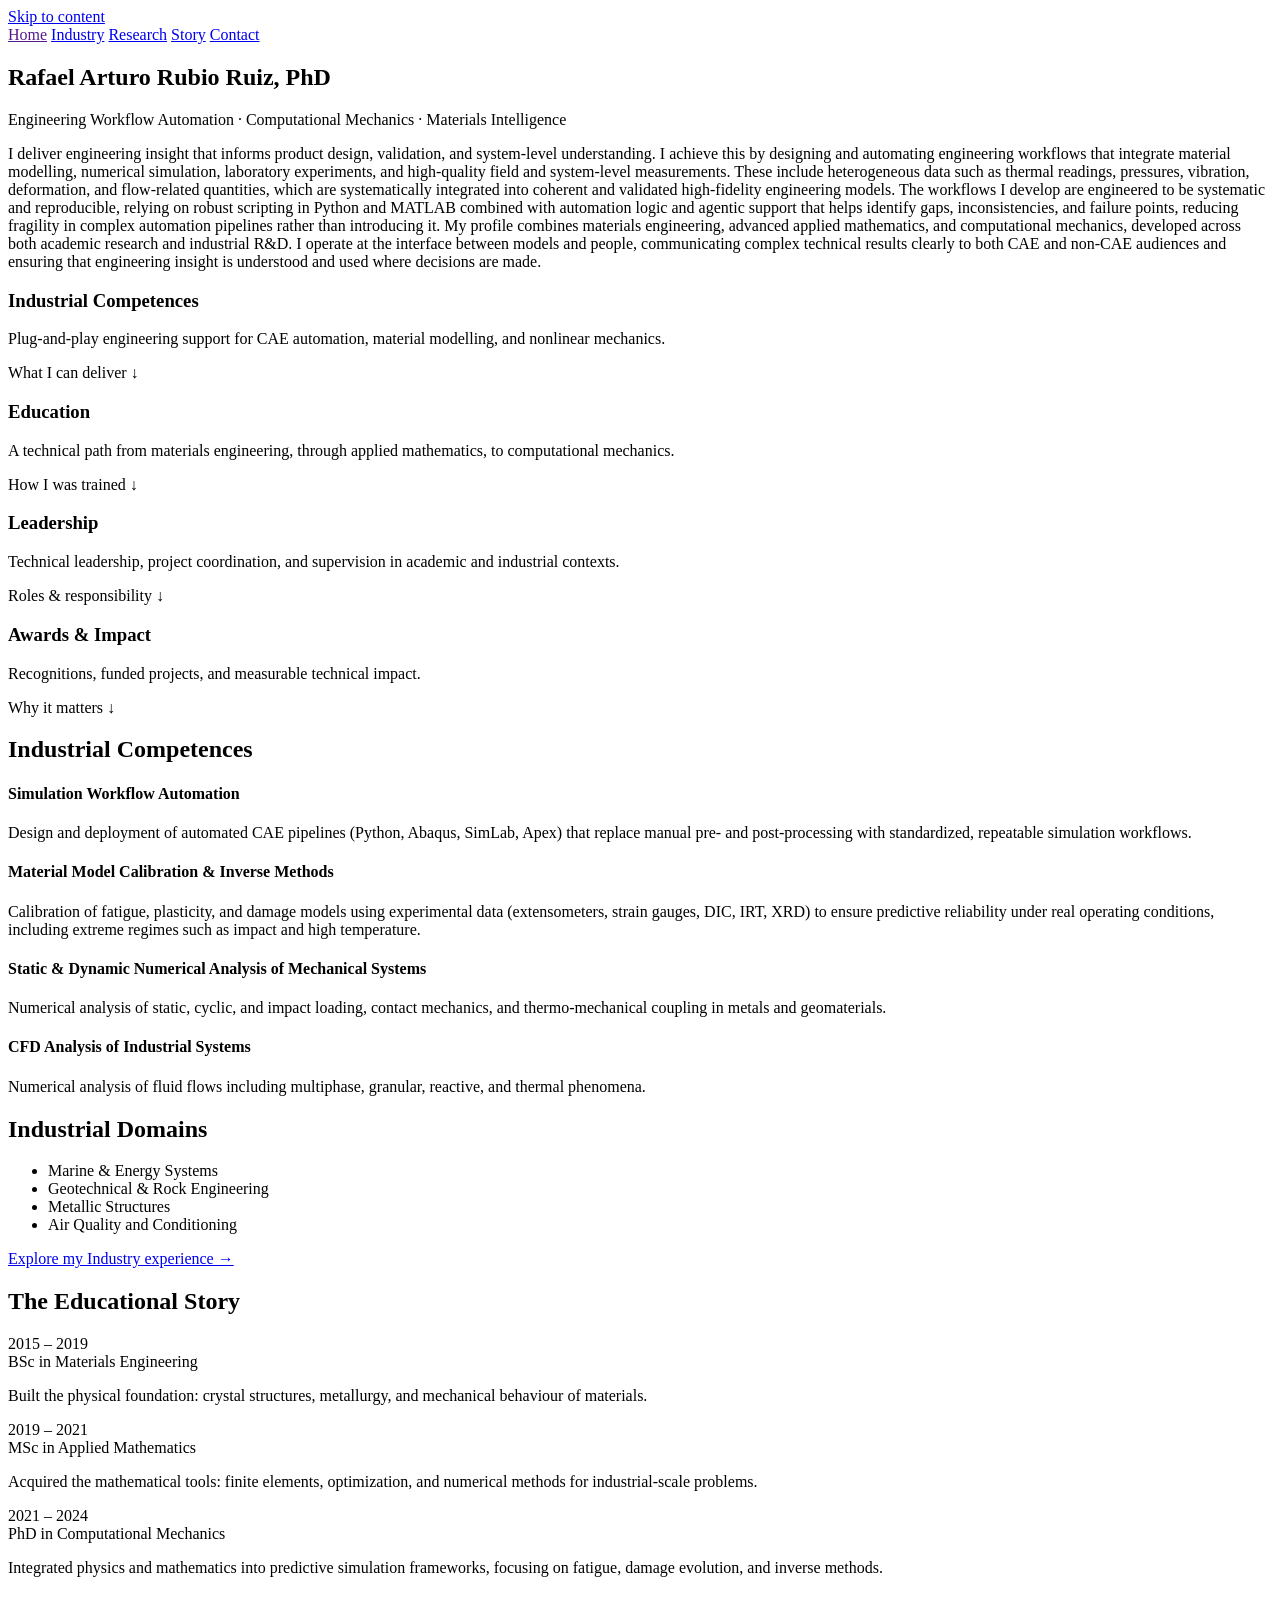
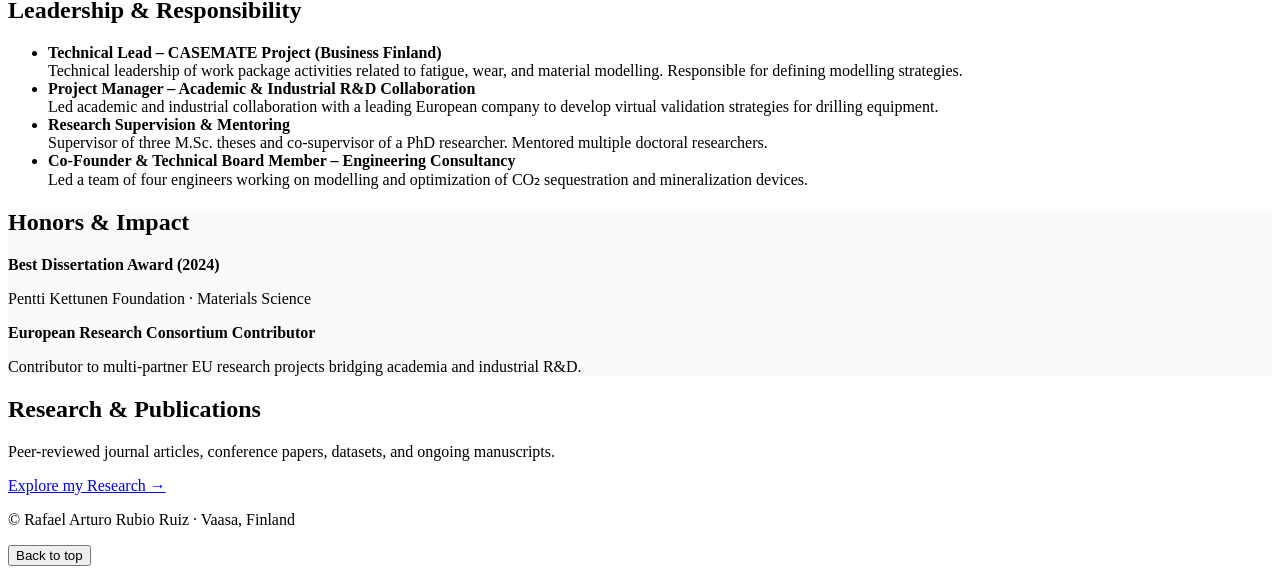
==== index.html @ bcbcbefd "Add files via upload" ====
<!DOCTYPE html>
<html lang="en">

  <head>
    <meta charset="utf-8" />
    <meta name="viewport" content="width=device-width, initial-scale=1" />
    <base href="/engineering-cv/">

    <title>Rafael Arturo Rubio Ruiz, PhD — Engineering & Simulation Strategy</title>
    <meta
      name="description"
      content="Engineer and researcher bridging materials science, applied mathematics, and computational mechanics to deliver simulation-driven industrial solutions."
    />

    <link rel="stylesheet" href="assets/css/style.css" />
    <link rel="stylesheet" media="print" href="assets/css/print.css" />


    <!-- Open Graph -->
    <meta property="og:title" content="Rafael Arturo Rubio Ruiz — Engineering Strategy" />
    <meta property="og:type" content="website" />
    <meta
      property="og:description"
      content="Simulation-driven engineering, material modelling, and industrial CAE workflows."
    />
  </head>

  <body>
    <a class="skip-link" href="#main">Skip to content</a>

    <!-- =====================
     HEADER / NAV
     ===================== -->
    <header class="site-header">
    <nav class="site-nav" aria-label="Primary navigation">
      <a href="">Home</a>
      <a href="industry/">Industry</a>
      <a href="research/">Research</a>
      <a href="story/">Story</a>
      <a href="contact/">Contact</a>
    </nav>

    </header>


    <main id="main">
      <!-- =====================
       HERO
       ===================== -->
      <section class="hero">
        <div class="hero__identity">
          <div class="hero__layout">
            <div class="hero__content">
              <h1>Rafael Arturo Rubio Ruiz, PhD</h1>
              <p class="hero__tagline">
                Engineering Workflow Automation · Computational Mechanics · Materials Intelligence
              </p>
              <p class="hero__summary">
                I deliver engineering insight that informs product design, validation, and system-level understanding. I achieve this by designing and automating engineering workflows that integrate material modelling, numerical simulation, laboratory experiments, and high-quality field and system-level measurements. These include heterogeneous data such as thermal readings, pressures, vibration, deformation, and flow-related quantities, which are systematically integrated into coherent and validated high-fidelity engineering models. The workflows I develop are engineered to be systematic and reproducible, relying on robust scripting in Python and MATLAB combined with automation logic and agentic support that helps identify gaps, inconsistencies, and failure points, reducing fragility in complex automation pipelines rather than introducing it. My profile combines materials engineering, advanced applied mathematics, and computational mechanics, developed across both academic research and industrial R&D. I operate at the interface between models and people, communicating complex technical results clearly to both CAE and non-CAE audiences and ensuring that engineering insight is understood and used where decisions are made.
              </p>
            </div>
          </div>
        </div>

        <!-- HERO ACTION BOXES -->
        <div class="card-grid">
          <div class="card" onclick="document.getElementById('services').scrollIntoView();">
            <h3>Industrial Competences</h3>
            <p>Plug-and-play engineering support for CAE automation, material modelling, and nonlinear mechanics.</p>
            <span class="nav-btn">What I can deliver ↓</span>
          </div>

          <div class="card" onclick="document.getElementById('education').scrollIntoView();">
            <h3>Education</h3>
            <p>A technical path from materials engineering, through applied mathematics, to computational mechanics.</p>
            <span class="nav-btn">How I was trained ↓</span>
          </div>

          <div class="card" onclick="document.getElementById('leadership').scrollIntoView();">
            <h3>Leadership</h3>
            <p>Technical leadership, project coordination, and supervision in academic and industrial contexts.</p>
            <span class="nav-btn">Roles &amp; responsibility ↓</span>
          </div>

          <div class="card" onclick="document.getElementById('impact').scrollIntoView();">
            <h3>Awards &amp; Impact</h3>
            <p>Recognitions, funded projects, and measurable technical impact.</p>
            <span class="nav-btn">Why it matters ↓</span>
          </div>
        </div>
      </section>

      <!-- =====================
       Industrial Competences
       ===================== -->
      <section id="services" class="content-section">
        <div class="section-header">
          <h2>Industrial Competences</h2>
        </div>

        <div class="service-item">
          <h4>Simulation Workflow Automation</h4>
          <p>
            Design and deployment of automated CAE pipelines (Python, Abaqus, SimLab, Apex) that replace manual pre- and post-processing with standardized, repeatable simulation workflows.
          </p>
        </div>

        <div class="service-item">
          <h4>Material Model Calibration &amp; Inverse Methods</h4>
          <p>
            Calibration of fatigue, plasticity, and damage models using experimental data (extensometers, strain gauges, DIC, IRT, XRD) to ensure predictive reliability under real operating conditions, including extreme regimes such as impact and high temperature.
          </p>
        </div>

        <div class="service-item">
          <h4>Static &amp; Dynamic Numerical Analysis of Mechanical Systems</h4>
          <p>
            Numerical analysis of static, cyclic, and impact loading, contact mechanics, and thermo-mechanical coupling in metals and geomaterials.
          </p>
        </div>

        <div class="service-item">
          <h4>CFD Analysis of Industrial Systems</h4>
          <p>
            Numerical analysis of fluid flows including multiphase, granular, reactive, and thermal phenomena.
          </p>
        </div>

        <h2>Industrial Domains</h2>
        <ul class="domain-list">
          <li>Marine &amp; Energy Systems</li>
          <li>Geotechnical &amp; Rock Engineering</li>
          <li>Metallic Structures</li>
          <li>Air Quality and Conditioning</li>
        </ul>

        <a class="button" href="industry/">Explore my Industry experience →</a>
      </section>

      <!-- =====================
       EDUCATION
       ===================== -->
      <section id="education" class="content-section">
        <div class="section-header">
          <h2>The Educational Story</h2>
        </div>

        <div class="edu-item">
          <div class="edu-year">2015 – 2019</div>
          <div class="edu-title">BSc in Materials Engineering</div>
          <p>Built the physical foundation: crystal structures, metallurgy, and mechanical behaviour of materials.</p>
        </div>

        <div class="edu-item">
          <div class="edu-year">2019 – 2021</div>
          <div class="edu-title">MSc in Applied Mathematics</div>
          <p>Acquired the mathematical tools: finite elements, optimization, and numerical methods for industrial-scale problems.</p>
        </div>

        <div class="edu-item">
          <div class="edu-year">2021 – 2024</div>
          <div class="edu-title">PhD in Computational Mechanics</div>
          <p>Integrated physics and mathematics into predictive simulation frameworks, focusing on fatigue, damage evolution, and inverse methods.</p>
        </div>
      </section>

      <!-- =====================
       LEADERSHIP
       ===================== -->
      <section id="leadership" class="content-section">
        <div class="section-header">
          <h2>Leadership &amp; Responsibility</h2>
        </div>

        <ul>
          <li>
            <strong>Technical Lead – CASEMATE Project (Business Finland)</strong><br />
            Technical leadership of work package activities related to fatigue, wear, and material modelling. Responsible for defining modelling strategies.
          </li>

          <li>
            <strong>Project Manager – Academic &amp; Industrial R&amp;D Collaboration</strong><br />
            Led academic and industrial collaboration with a leading European company to develop virtual validation strategies for drilling equipment.
          </li>

          <li>
            <strong>Research Supervision &amp; Mentoring</strong><br />
            Supervisor of three M.Sc. theses and co-supervisor of a PhD researcher. Mentored multiple doctoral researchers.
          </li>

          <li>
            <strong>Co-Founder &amp; Technical Board Member – Engineering Consultancy</strong><br />
            Led a team of four engineers working on modelling and optimization of CO₂ sequestration and mineralization devices.
          </li>
        </ul>
      </section>

      <!-- =====================
       IMPACT
       ===================== -->
      <section id="impact" class="content-section" style="background: #fafafa">
        <div class="section-header">
          <h2>Honors &amp; Impact</h2>
        </div>

        <div class="awards-container">
          <div class="award-card">
            <strong>Best Dissertation Award (2024)</strong>
            <p>Pentti Kettunen Foundation · Materials Science</p>
          </div>

          <div class="award-card">
            <strong>European Research Consortium Contributor</strong>
            <p>Contributor to multi-partner EU research projects bridging academia and industrial R&amp;D.</p>
          </div>
        </div>
      </section>

      <!-- =====================
       RESEARCH CTA
       ===================== -->
      <section id="research" class="content-section">
        <h2>Research &amp; Publications</h2>
        <p>Peer-reviewed journal articles, conference papers, datasets, and ongoing manuscripts.</p>
        <a class="button" href="research/">Explore my Research →</a>
      </section>
    </main>

    <footer class="site-footer">
      <p>© <span id="year"></span> Rafael Arturo Rubio Ruiz · Vaasa, Finland</p>
    </footer>

    <!-- Floating Back to Top -->
    <button id="backToTop" class="back-to-top" type="button" aria-label="Back to top" title="Back to top">Back to top</button>



    <script src="assets/js/main.js" defer></script>
  </body>
</html>
---- assets/css/style.css ----
/* =========================================================
   ROOT VARIABLES & BASE RESET
   ========================================================= */

:root {
  --accent: #a80417;
  --accent-strong: #c62828;
  --accent-strong-hover: #b71c1c;

  --text: #1a1a1a;
  --muted: #666666;

  --bg: #ffffff;
  --bg-soft: #f4f4f4;
  --bg-footer: #fafafa;

  --border: #dddddd;
  --line: #eeeeee;

  --font-sans: "Segoe UI", Roboto, Helvetica, Arial, sans-serif;

  --space-xs: 0.5rem;
  --space-s: 1rem;
  --space-m: 2rem;
  --space-l: 4rem;

  --container-pad: 8%;
  --radius-s: 8px;
  --radius-m: 12px;
}

*,
*::before,
*::after {
  box-sizing: border-box;
}

html {
  scroll-behavior: smooth;
}

body {
  margin: 0;
  font-family: var(--font-sans);
  color: var(--text);
  line-height: 1.6;
  background: var(--bg);
}

/* =========================================================
   ACCESSIBILITY & GLOBAL ELEMENTS
   ========================================================= */

.skip-link {
  position: absolute;
  top: -40px;
  left: 10px;
  background: var(--accent);
  color: #fff;
  padding: 8px 12px;
  z-index: 100;
  text-decoration: none;
}

.skip-link:focus {
  top: 10px;
}

a {
  color: var(--accent);
  text-decoration: none;
}

a:hover {
  text-decoration: underline;
}

a:focus-visible {
  outline: 2px solid var(--accent);
  outline-offset: 2px;
}

/* =========================================================
   HEADER & NAVIGATION
   ========================================================= */

.site-header {
  border-bottom: 6px solid var(--accent);
  background: var(--bg);
}

.site-nav {
  display: flex;
  gap: var(--space-m);
  padding: var(--space-m) var(--container-pad);
}

.site-nav a {
  font-weight: 600;
  color: var(--text);
}

.site-nav a[aria-current="page"] {
  color: var(--accent);
}

/* =========================================================
   LAYOUT SECTIONS
   ========================================================= */

.content-section {
  padding: 80px var(--container-pad);
  border-bottom: 1px solid var(--line);
}

.section-header {
  display: flex;
  justify-content: space-between;
  align-items: center;
  margin-bottom: 40px;
  border-bottom: 2px solid var(--text);
  padding-bottom: 10px;
}

.section-header h2 {
  margin: 0;
  font-size: 2.2rem;
}

/* =========================================================
   HERO
   ========================================================= */

.hero {
  padding: 120px var(--container-pad) 60px;
  background: linear-gradient(150deg, #fff 70%, #fdfdfd 100%);
}

.hero__identity {
  max-width: 1200px;
  margin: 0 auto 60px;
}

.hero h1 {
  margin: 0;
  font-size: 3.5rem;
  letter-spacing: -1.5px;
}

.hero__tagline {
  font-size: 1.35rem;
  color: var(--muted);
  margin-top: 10px;
}

.hero__layout {
  display: grid;
  grid-template-columns: minmax(0, 1fr) auto;
  gap: 32px;
  align-items: flex-start;
  margin-top: 40px;
}

.hero__content {
  max-width: 900px;
}

.hero__summary {
  font-size: 1.15rem;
  line-height: 1.7;
  margin: 30px 0 0;
  border-left: 4px solid var(--line);
  padding-left: 25px;
}

/* Optional image support if used on Story or later */
.hero__image {
  margin-top: 6px;
  display: flex;
  justify-content: flex-start;
}

.hero__image img {
  width: 240px;
  max-width: 240px;
  border-radius: var(--radius-m);
  box-shadow: 0 20px 40px rgba(0, 0, 0, 0.12);
  object-fit: cover;
}

@media (max-width: 900px) {
  .hero__layout {
    grid-template-columns: 1fr;
  }

  .hero__image {
    margin-top: 30px;
  }

  .hero__image img {
    width: 220px;
    max-width: 220px;
  }
}

/* =========================================================
   BUTTONS
   ========================================================= */

.button {
  display: inline-block;
  padding: 12px 24px;
  border-radius: 24px;
  background: var(--accent);
  color: #fff;
  font-weight: 600;
}

.button:hover {
  background: var(--accent);
  text-decoration: none;
}

/* =========================================================
   CARDS & NAVIGATION GRID
   ========================================================= */

.card-grid {
  display: grid;
  grid-template-columns: repeat(auto-fit, minmax(260px, 1fr));
  gap: 25px;
}

.card {
  border: 1px solid var(--border);
  padding: 25px;
  border-radius: var(--radius-m);
  background: var(--bg);
  cursor: pointer;
  transition: 0.3s;
  display: flex;
  flex-direction: column;
  justify-content: space-between;
}

.card:hover {
  border-color: var(--accent);
  box-shadow: 0 15px 30px rgba(0, 0, 0, 0.1);
  transform: translateY(-5px);
}

.card h3 {
  color: var(--accent);
  font-size: 1.1rem;
  text-transform: uppercase;
  letter-spacing: 1px;
}

.nav-btn {
  font-size: 0.8rem;
  font-weight: 700;
  color: var(--accent);
  margin-top: 15px;
}

/* =========================================================
   SERVICES
   ========================================================= */

.service-item {
  background: var(--bg-soft);
  padding: 25px;
  border-radius: var(--radius-s);
  margin-bottom: 20px;
}

.service-item h4 {
  color: var(--accent);
  font-size: 1.2rem;
}

/* =========================================================
   EDUCATION
   ========================================================= */

.edu-item {
  margin-bottom: 30px;
  padding-left: 20px;
  border-left: 2px solid var(--line);
}

.edu-year {
  font-weight: 700;
  color: var(--accent);
}

.edu-title {
  font-size: 1.3rem;
  font-weight: 600;
}

/* =========================================================
   AWARDS
   ========================================================= */

.awards-container {
  display: grid;
  grid-template-columns: repeat(auto-fit, minmax(260px, 1fr));
  gap: 20px;
}

.award-card {
  background: #fffcf0;
  border: 1px solid #f1e4b8;
  padding: 20px;
  border-radius: var(--radius-s);
}

/* =========================================================
   INDUSTRIAL DOMAINS
   ========================================================= */

.domain-list {
  list-style: none;
  padding: 0;
  display: grid;
  grid-template-columns: repeat(auto-fit, minmax(220px, 1fr));
  gap: 15px;
}

.domain-list li {
  background: var(--bg-footer);
  padding: 15px 20px;
  border-left: 4px solid var(--accent);
  border-radius: 6px;
  font-weight: 600;
}

/* =========================================================
   PUBLICATIONS
   ========================================================= */

.publication {
  padding: var(--space-s) 0;
  border-bottom: 1px solid var(--border);
}

.publication__title {
  font-weight: 600;
}

.publication__authors {
  color: var(--muted);
}

.publication__meta {
  font-size: 0.9rem;
}

/* =========================================================
   FOOTER
   ========================================================= */

.site-footer {
  padding: 40px var(--container-pad);
  background: var(--bg-footer);
  font-size: 0.9rem;
  color: var(--muted);
}

/* =========================================================
   STORY PAGE
   ========================================================= */

.story-hero__layout {
  max-width: 1200px;
  margin: 0 auto;
  display: grid;
  grid-template-columns: 280px minmax(0, 1fr);
  gap: 40px;
  align-items: center;
}

.story-hero__image img {
  width: 100%;
  border-radius: 14px;
  box-shadow: 0 20px 40px rgba(0, 0, 0, 0.15);
  object-fit: cover;
}

.story-hero__lead {
  font-size: 1.2rem;
  color: var(--muted);
  max-width: 700px;
}

.story-content {
  max-width: 900px;
  margin: 0 auto;
  font-size: 1.1rem;
  line-height: 1.8;
}

@media (max-width: 900px) {
  .story-hero__layout {
    grid-template-columns: 1fr;
  }

  .story-hero__image {
    max-width: 220px;
  }
}

/* =========================================================
   TIMELINE
   ========================================================= */

.timeline {
  max-width: 900px;
  margin: 0 auto;
}

.timeline h2 {
  margin-bottom: 50px;
}

.timeline-item {
  display: grid;
  grid-template-columns: 140px 1fr;
  gap: 30px;
  margin-bottom: 50px;
  position: relative;
}

.timeline-year {
  font-weight: 700;
  color: var(--accent);
  font-size: 1.05rem;
  padding-left: 20px; /* space from the vertical line */
}


.timeline-content h3 {
  margin: 0 0 10px;
  font-size: 1.25rem;
}

.timeline-content p {
  margin: 0 0 12px;
  line-height: 1.7;
}

.timeline-item::before {
  content: "";
  position: absolute;
  left: 0;
  top: 0;
  bottom: 0;
  width: 2px;
  background: var(--line);
}

@media (max-width: 800px) {
  .timeline-item {
    grid-template-columns: 1fr;
  }

  .timeline-item::before {
    display: none;
  }

  .timeline-year {
    margin-bottom: 6px;
  }
}

/* =========================================================
   FLOATING BACK-TO-TOP (GLOBAL)
   ========================================================= */

.back-to-top {
  position: fixed;
  right: 1.25rem;
  bottom: 1.25rem;

  width: auto;
  min-width: 3.4rem;
  height: 3.2rem;
  padding: 0 1rem;

  display: inline-flex;
  align-items: center;
  justify-content: center;
  gap: 0.45rem;

  border: none;
  border-radius: 999px;

  background: var(--accent-strong);
  color: #fff;

  font-size: 0.95rem;
  font-weight: 800;
  letter-spacing: 0.02em;
  line-height: 1;

  cursor: pointer;

  opacity: 0;
  visibility: hidden;
  pointer-events: none;

  transform: translateY(8px);
  transition: opacity 160ms ease, transform 160ms ease;

  z-index: 9999;
}

.back-to-top::before {
  content: "↑";
  font-size: 1.15rem;
  font-weight: 900;
  line-height: 1;
}

.back-to-top.is-visible {
  opacity: 0.98;
  visibility: visible;
  pointer-events: auto;
  transform: translateY(0);
}

.back-to-top:hover {
  background: var(--accent-strong-hover);
}

.back-to-top:focus-visible {
  outline: 2px solid #ffffff;
  outline-offset: 3px;
}

@media print {
  .back-to-top {
    display: none !important;
  }
}
---- assets/css/print.css ----
@media print {
  nav, .skip-link { display: none; }
  body { font-size: 11pt; }
  h1, h2, h3 { page-break-after: avoid; }
  li { page-break-inside: avoid; }
}
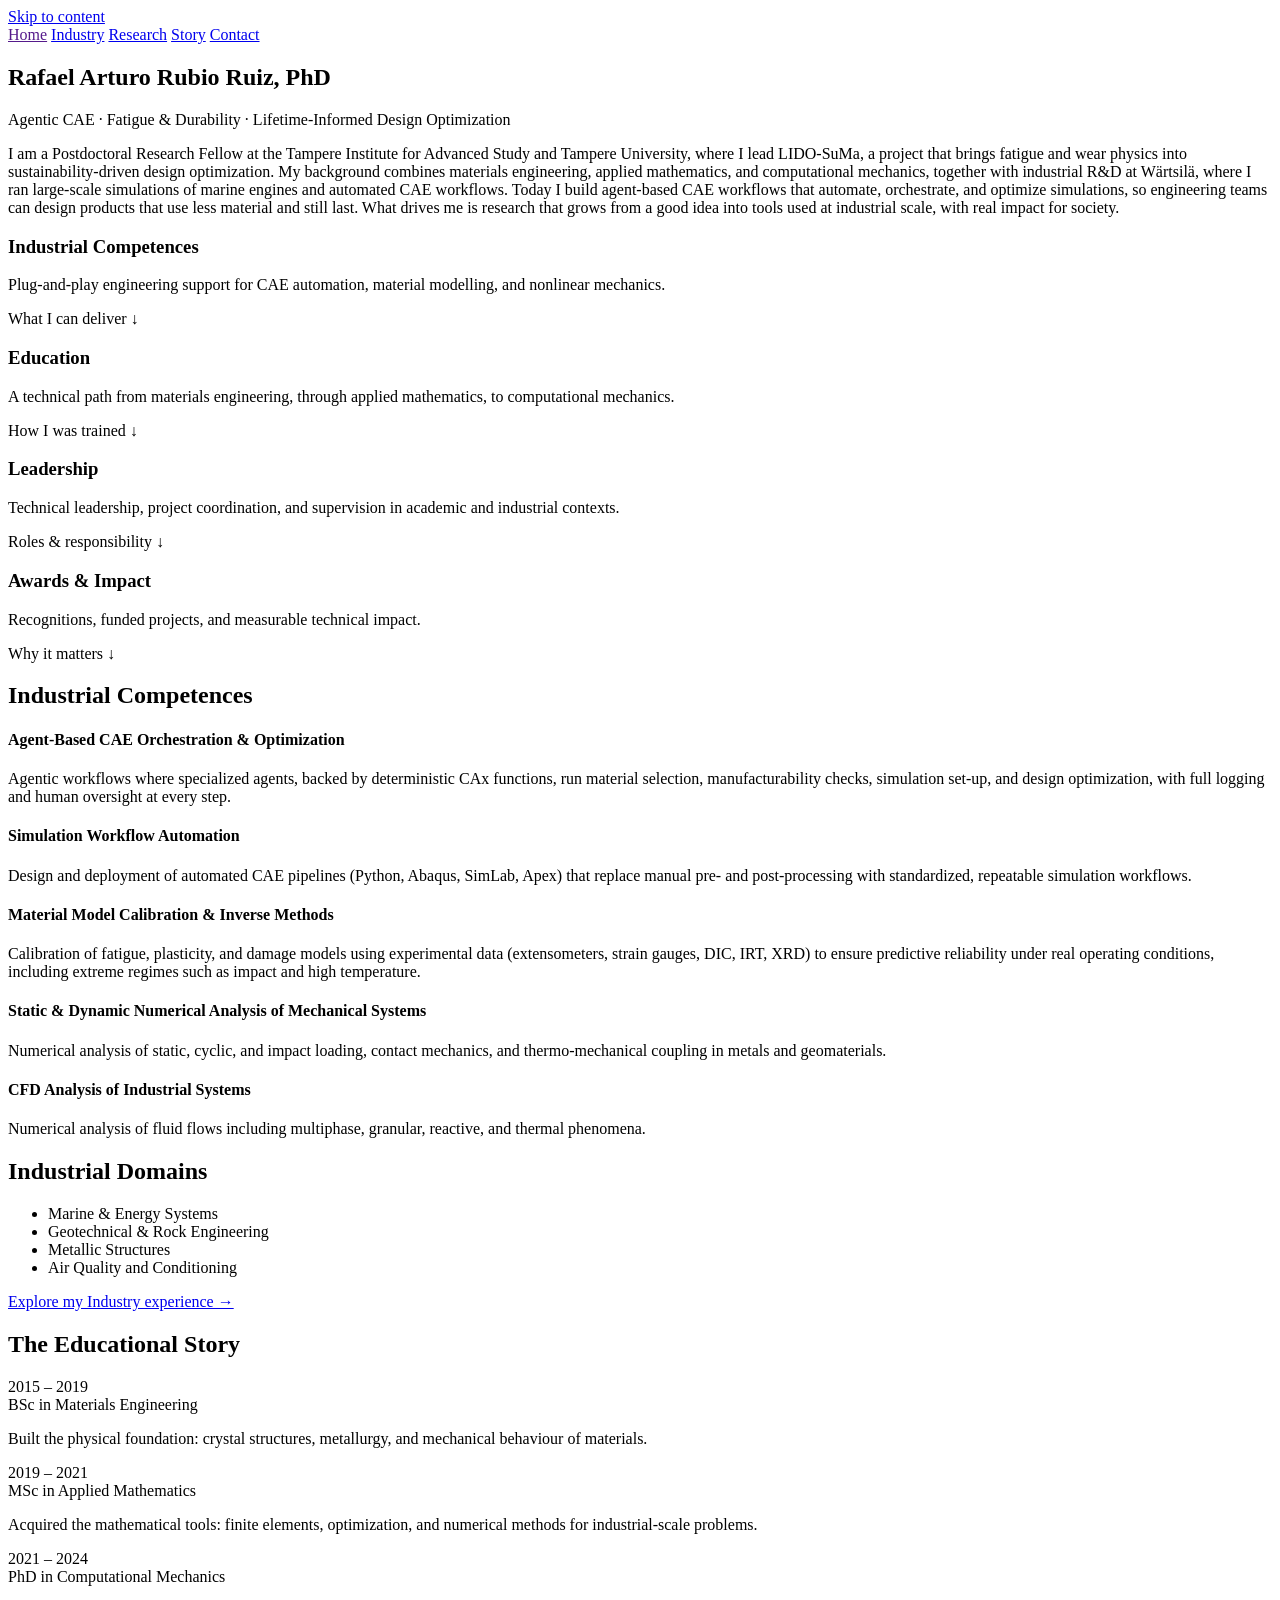
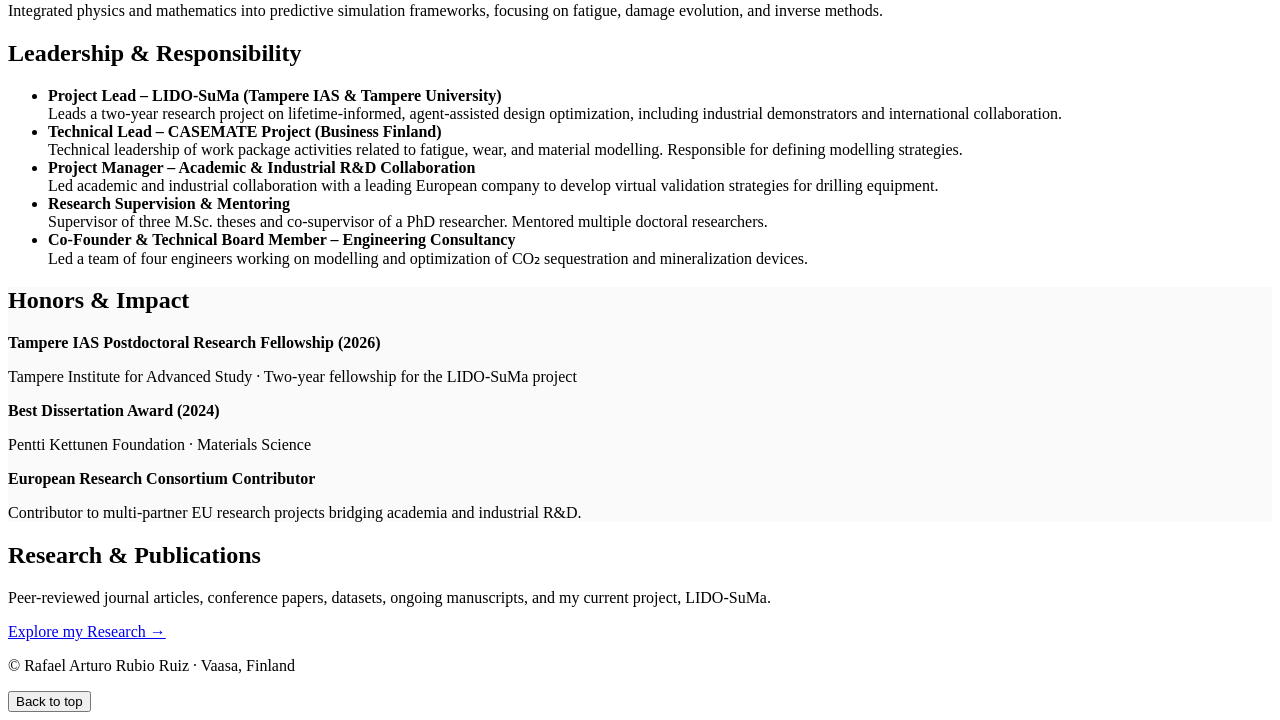
==== commit 563dd74f: "Add LIDO-SuMa project and Tampere IAS affiliation across site - Research: new summary, Current Proje" ====
--- a/index.html
+++ b/index.html
@@ -6,10 +6,10 @@
     <meta name="viewport" content="width=device-width, initial-scale=1" />
     <base href="/engineering-cv/">
 
-    <title>Rafael Arturo Rubio Ruiz, PhD — Engineering & Simulation Strategy</title>
+    <title>Rafael Arturo Rubio Ruiz, PhD · Durability, Simulation &amp; Agentic CAE</title>
     <meta
       name="description"
-      content="Engineer and researcher bridging materials science, applied mathematics, and computational mechanics to deliver simulation-driven industrial solutions."
+      content="Postdoctoral Research Fellow at Tampere IAS and Tampere University. Fatigue, durability, and agent-based CAE workflows for lifetime-informed, sustainable design optimization."
     />
 
     <link rel="stylesheet" href="assets/css/style.css" />
@@ -17,11 +17,11 @@
 
 
     <!-- Open Graph -->
-    <meta property="og:title" content="Rafael Arturo Rubio Ruiz — Engineering Strategy" />
+    <meta property="og:title" content="Rafael Arturo Rubio Ruiz, PhD · Durability, Simulation &amp; Agentic CAE" />
     <meta property="og:type" content="website" />
     <meta
       property="og:description"
-      content="Simulation-driven engineering, material modelling, and industrial CAE workflows."
+      content="Fatigue and durability physics, agent-based CAE automation, and lifetime-informed design optimization, from research to industrial scale."
     />
   </head>
 
@@ -53,10 +53,10 @@
             <div class="hero__content">
               <h1>Rafael Arturo Rubio Ruiz, PhD</h1>
               <p class="hero__tagline">
-                Engineering Workflow Automation · Computational Mechanics · Materials Intelligence
+                Agentic CAE · Fatigue &amp; Durability · Lifetime-Informed Design Optimization
               </p>
               <p class="hero__summary">
-                I deliver engineering insight that informs product design, validation, and system-level understanding. I achieve this by designing and automating engineering workflows that integrate material modelling, numerical simulation, laboratory experiments, and high-quality field and system-level measurements. These include heterogeneous data such as thermal readings, pressures, vibration, deformation, and flow-related quantities, which are systematically integrated into coherent and validated high-fidelity engineering models. The workflows I develop are engineered to be systematic and reproducible, relying on robust scripting in Python and MATLAB combined with automation logic and agentic support that helps identify gaps, inconsistencies, and failure points, reducing fragility in complex automation pipelines rather than introducing it. My profile combines materials engineering, advanced applied mathematics, and computational mechanics, developed across both academic research and industrial R&D. I operate at the interface between models and people, communicating complex technical results clearly to both CAE and non-CAE audiences and ensuring that engineering insight is understood and used where decisions are made.
+                I am a Postdoctoral Research Fellow at the Tampere Institute for Advanced Study and Tampere University, where I lead LIDO-SuMa, a project that brings fatigue and wear physics into sustainability-driven design optimization. My background combines materials engineering, applied mathematics, and computational mechanics, together with industrial R&amp;D at Wärtsilä, where I ran large-scale simulations of marine engines and automated CAE workflows. Today I build agent-based CAE workflows that automate, orchestrate, and optimize simulations, so engineering teams can design products that use less material and still last. What drives me is research that grows from a good idea into tools used at industrial scale, with real impact for society.
               </p>
             </div>
           </div>
@@ -96,6 +96,13 @@
       <section id="services" class="content-section">
         <div class="section-header">
           <h2>Industrial Competences</h2>
+        </div>
+
+        <div class="service-item">
+          <h4>Agent-Based CAE Orchestration &amp; Optimization</h4>
+          <p>
+            Agentic workflows where specialized agents, backed by deterministic CAx functions, run material selection, manufacturability checks, simulation set-up, and design optimization, with full logging and human oversight at every step.
+          </p>
         </div>
 
         <div class="service-item">
@@ -174,6 +181,11 @@
 
         <ul>
           <li>
+            <strong>Project Lead – LIDO-SuMa (Tampere IAS &amp; Tampere University)</strong><br />
+            Leads a two-year research project on lifetime-informed, agent-assisted design optimization, including industrial demonstrators and international collaboration.
+          </li>
+
+          <li>
             <strong>Technical Lead – CASEMATE Project (Business Finland)</strong><br />
             Technical leadership of work package activities related to fatigue, wear, and material modelling. Responsible for defining modelling strategies.
           </li>
@@ -204,6 +216,11 @@
         </div>
 
         <div class="awards-container">
+          <div class="award-card">
+            <strong>Tampere IAS Postdoctoral Research Fellowship (2026)</strong>
+            <p>Tampere Institute for Advanced Study · Two-year fellowship for the LIDO-SuMa project</p>
+          </div>
+
           <div class="award-card">
             <strong>Best Dissertation Award (2024)</strong>
             <p>Pentti Kettunen Foundation · Materials Science</p>
@@ -221,7 +238,7 @@
        ===================== -->
       <section id="research" class="content-section">
         <h2>Research &amp; Publications</h2>
-        <p>Peer-reviewed journal articles, conference papers, datasets, and ongoing manuscripts.</p>
+        <p>Peer-reviewed journal articles, conference papers, datasets, ongoing manuscripts, and my current project, LIDO-SuMa.</p>
         <a class="button" href="research/">Explore my Research →</a>
       </section>
     </main>
@@ -238,3 +255,4 @@
     <script src="assets/js/main.js" defer></script>
   </body>
 </html>
+
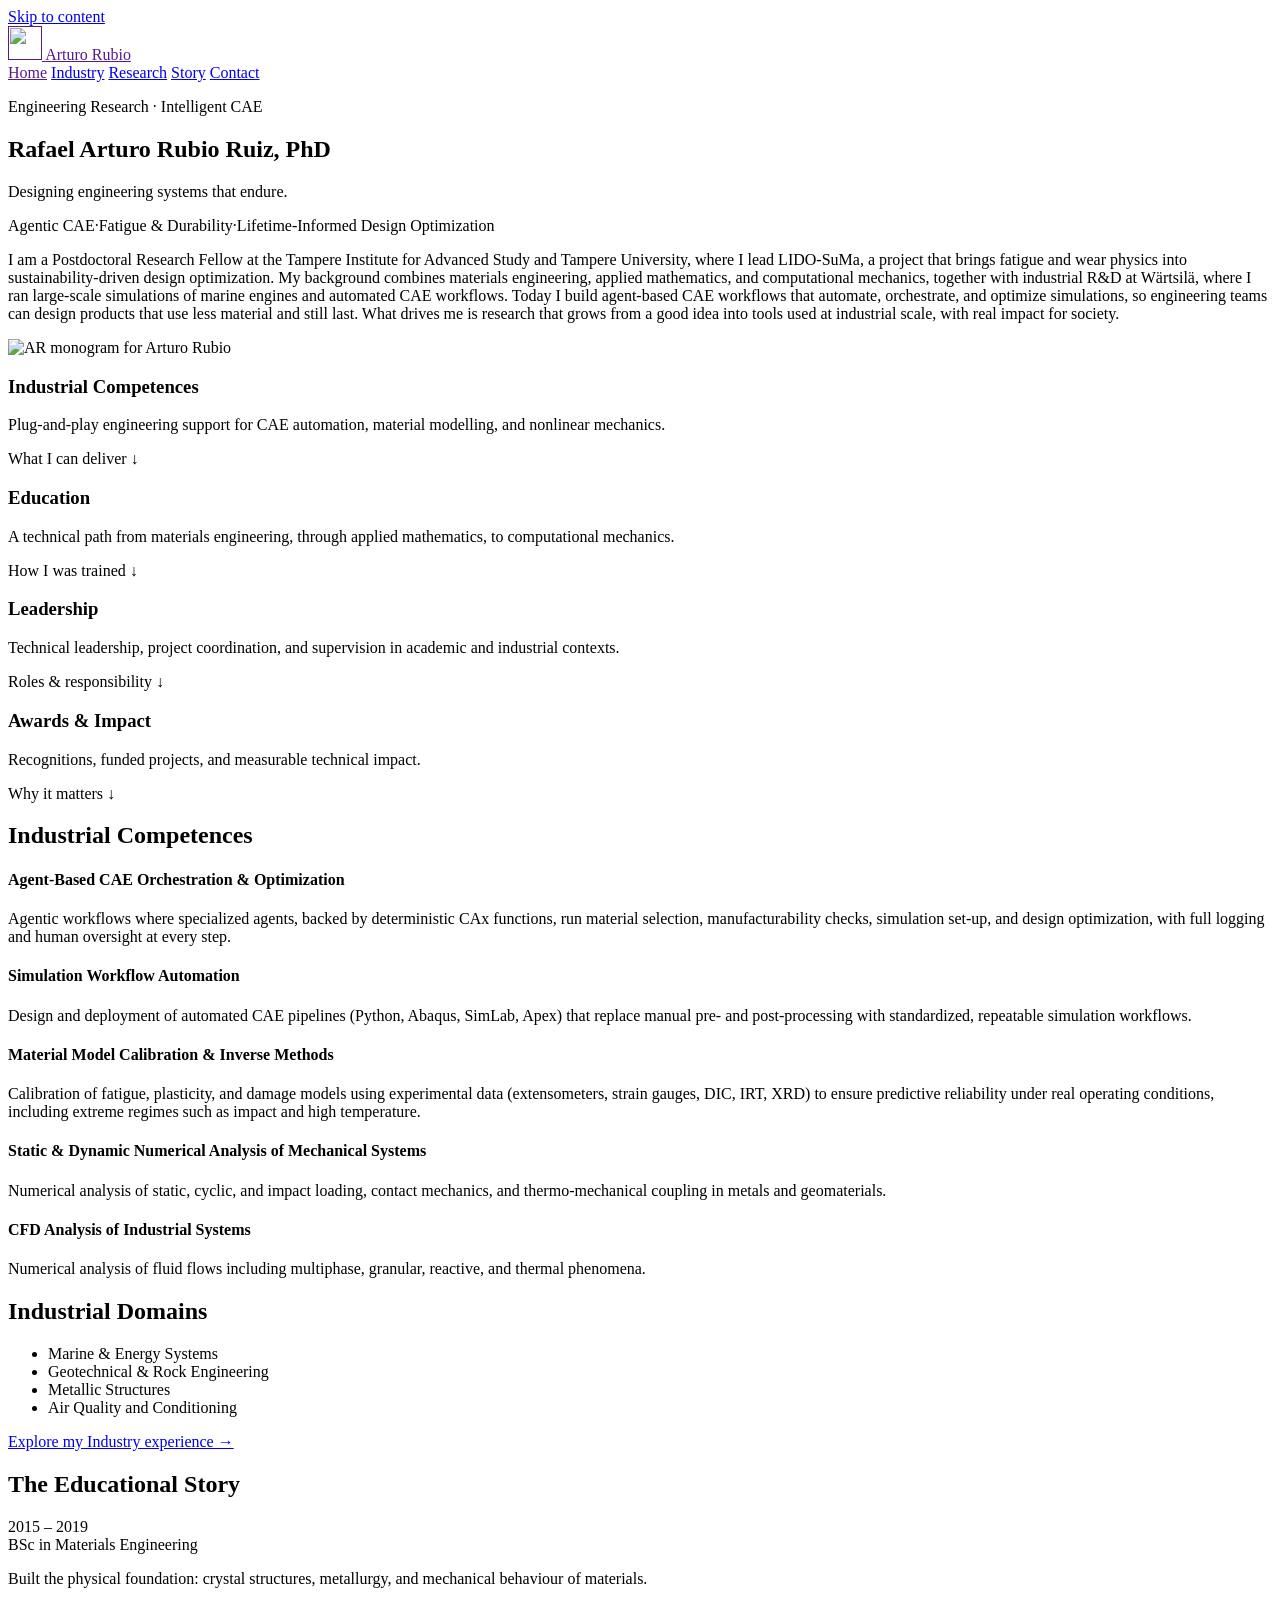
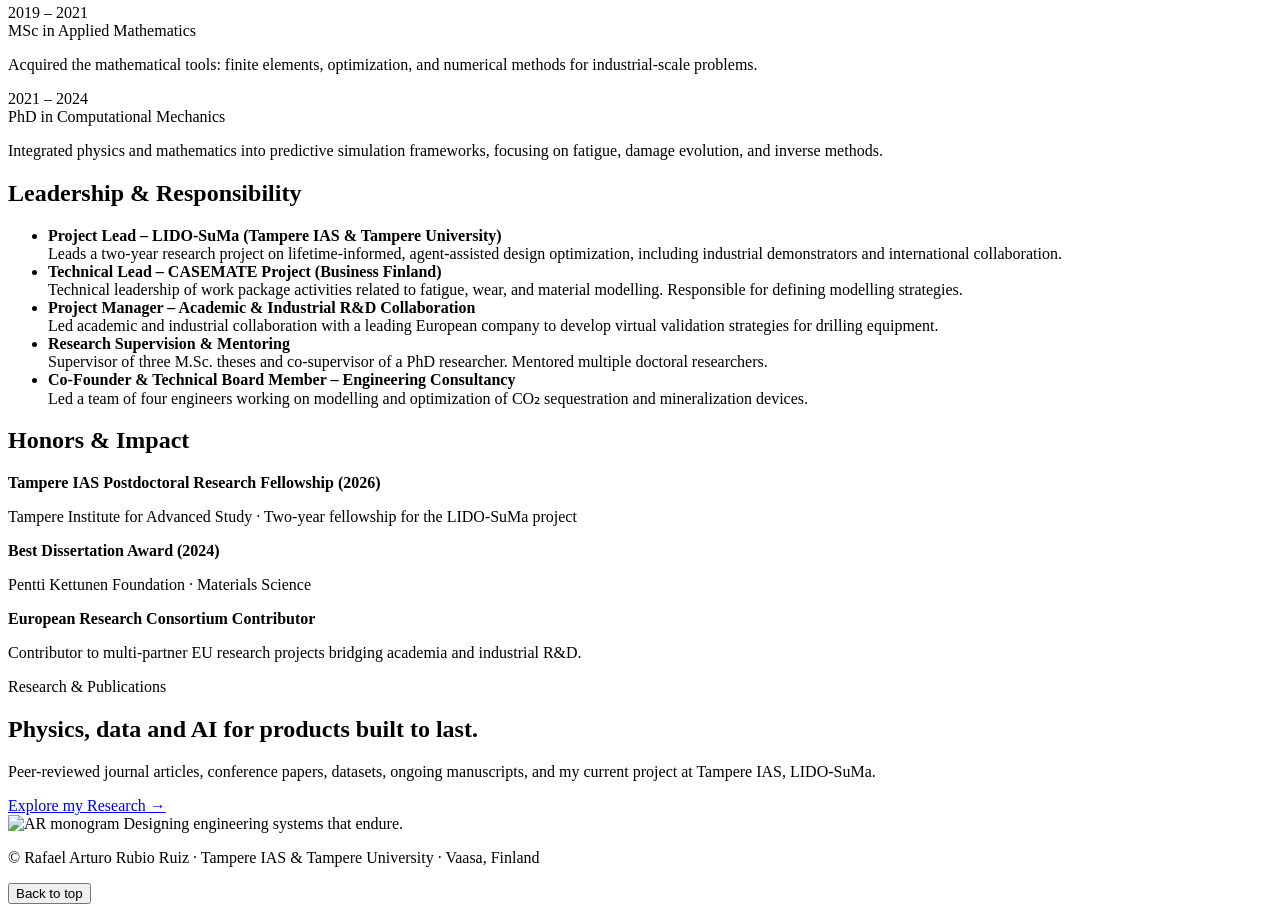
==== commit 7449e251: "Rebrand: AR monogram, dark frame with light content Dark navy frame (header, page heroes, closing st" ====
--- a/index.html
+++ b/index.html
@@ -12,7 +12,12 @@
       content="Postdoctoral Research Fellow at Tampere IAS and Tampere University. Fatigue, durability, and agent-based CAE workflows for lifetime-informed, sustainable design optimization."
     />
 
-    <link rel="stylesheet" href="assets/css/style.css" />
+    <link rel="preconnect" href="https://fonts.googleapis.com" />
+  <link rel="preconnect" href="https://fonts.gstatic.com" crossorigin />
+  <link rel="stylesheet" href="https://fonts.googleapis.com/css2?family=Inter:wght@400;500;600&family=Poppins:wght@500;600&display=swap" />
+  <link rel="icon" type="image/svg+xml" href="assets/img/favicon.svg" />
+  <meta name="theme-color" content="#14242e" />
+  <link rel="stylesheet" href="assets/css/style.css" />
     <link rel="stylesheet" media="print" href="assets/css/print.css" />
 
 
@@ -23,6 +28,14 @@
       property="og:description"
       content="Fatigue and durability physics, agent-based CAE automation, and lifetime-informed design optimization, from research to industrial scale."
     />
+
+    <!-- Social preview -->
+    <meta property="og:url" content="https://arubioruiz.github.io/engineering-cv/" />
+    <meta property="og:image" content="https://arubioruiz.github.io/engineering-cv/assets/img/og-banner.png" />
+    <meta property="og:image:width" content="1200" />
+    <meta property="og:image:height" content="627" />
+    <meta property="og:image:alt" content="Rafael Arturo Rubio Ruiz, PhD. Postdoctoral Research Fellow, Tampere IAS and Tampere University." />
+    <meta name="twitter:card" content="summary_large_image" />
   </head>
 
   <body>
@@ -31,9 +44,13 @@
     <!-- =====================
      HEADER / NAV
      ===================== -->
-    <header class="site-header">
-    <nav class="site-nav" aria-label="Primary navigation">
-      <a href="">Home</a>
+    <header class="site-header theme-dark">
+  <a class="brand" href="" aria-label="Arturo Rubio, home">
+    <img src="assets/img/logo-mark-dark.svg" alt="" width="34" height="34" />
+    <span>Arturo Rubio</span>
+  </a>
+  <nav class="site-nav" aria-label="Primary navigation">
+      <a href="" aria-current="page">Home</a>
       <a href="industry/">Industry</a>
       <a href="research/">Research</a>
       <a href="story/">Story</a>
@@ -47,18 +64,21 @@
       <!-- =====================
        HERO
        ===================== -->
-      <section class="hero">
+      <section class="hero theme-dark">
         <div class="hero__identity">
           <div class="hero__layout">
             <div class="hero__content">
+              <p class="overline">Engineering Research · Intelligent CAE</p>
               <h1>Rafael Arturo Rubio Ruiz, PhD</h1>
+              <p class="hero__slogan">Designing engineering systems that <span class="hl">endure.</span></p>
               <p class="hero__tagline">
-                Agentic CAE · Fatigue &amp; Durability · Lifetime-Informed Design Optimization
+                Agentic CAE<span class="sep">·</span>Fatigue &amp; Durability<span class="sep">·</span>Lifetime-Informed Design Optimization
               </p>
               <p class="hero__summary">
                 I am a Postdoctoral Research Fellow at the Tampere Institute for Advanced Study and Tampere University, where I lead LIDO-SuMa, a project that brings fatigue and wear physics into sustainability-driven design optimization. My background combines materials engineering, applied mathematics, and computational mechanics, together with industrial R&amp;D at Wärtsilä, where I ran large-scale simulations of marine engines and automated CAE workflows. Today I build agent-based CAE workflows that automate, orchestrate, and optimize simulations, so engineering teams can design products that use less material and still last. What drives me is research that grows from a good idea into tools used at industrial scale, with real impact for society.
               </p>
             </div>
+            <img class="hero__mark" src="assets/img/logo-ring-dark.svg" alt="AR monogram for Arturo Rubio" width="260" height="260" />
           </div>
         </div>
 
@@ -210,7 +230,7 @@
       <!-- =====================
        IMPACT
        ===================== -->
-      <section id="impact" class="content-section" style="background: #fafafa">
+      <section id="impact" class="content-section">
         <div class="section-header">
           <h2>Honors &amp; Impact</h2>
         </div>
@@ -236,16 +256,21 @@
       <!-- =====================
        RESEARCH CTA
        ===================== -->
-      <section id="research" class="content-section">
-        <h2>Research &amp; Publications</h2>
-        <p>Peer-reviewed journal articles, conference papers, datasets, ongoing manuscripts, and my current project, LIDO-SuMa.</p>
+      <section id="research" class="cta-strip theme-dark">
+        <p class="overline">Research &amp; Publications</p>
+        <h2>Physics, data and AI for products <span class="hl">built to last.</span></h2>
+        <p>Peer-reviewed journal articles, conference papers, datasets, ongoing manuscripts, and my current project at Tampere IAS, LIDO-SuMa.</p>
         <a class="button" href="research/">Explore my Research →</a>
       </section>
     </main>
 
-    <footer class="site-footer">
-      <p>© <span id="year"></span> Rafael Arturo Rubio Ruiz · Vaasa, Finland</p>
-    </footer>
+    <footer class="site-footer theme-dark">
+  <div class="footer-brand">
+    <img src="assets/img/logo-mark-dark.svg" alt="AR monogram" width="40" height="40" />
+    <span class="footer-slogan">Designing engineering systems that <span class="hl">endure.</span></span>
+  </div>
+  <p>© <span id="year"></span> Rafael Arturo Rubio Ruiz · Tampere IAS &amp; Tampere University · Vaasa, Finland</p>
+</footer>
 
     <!-- Floating Back to Top -->
     <button id="backToTop" class="back-to-top" type="button" aria-label="Back to top" title="Back to top">Back to top</button>
--- a/assets/css/style.css
+++ b/assets/css/style.css
@@ -1,23 +1,46 @@
 /* =========================================================
-   ROOT VARIABLES & BASE RESET
+   BRAND SYSTEM
+   One palette, two surfaces:
+   - Light (default): the reading surface for all content.
+   - Dark (.theme-dark): the frame. Header, page heroes,
+     the closing strip and the footer.
+   The navy of the dark surface is the ink on the light one,
+   and the off-white of the light surface is the ink on the
+   dark one. Copper is the only accent on both.
    ========================================================= */
 
 :root {
-  --accent: #a80417;
-  --accent-strong: #c62828;
-  --accent-strong-hover: #b71c1c;
-
-  --text: #1a1a1a;
-  --muted: #666666;
-
-  --bg: #ffffff;
-  --bg-soft: #f4f4f4;
-  --bg-footer: #fafafa;
-
-  --border: #dddddd;
-  --line: #eeeeee;
-
-  --font-sans: "Segoe UI", Roboto, Helvetica, Arial, sans-serif;
+  /* Brand constants */
+  --navy: #14242e;
+  --navy-deep: #0d171e;
+  --paper: #f4f2ee;
+  --copper: #c56f45;
+
+  /* Light surface tokens */
+  --bg: var(--paper);
+  --bg-soft: #ffffff;
+  --bg-raised: #ebe8e2;
+
+  --text: #33444c;
+  --text-strong: var(--navy);
+  --muted: #5f747b;
+
+  --accent: #a4532e;               /* copper, darkened for text contrast on paper */
+  --accent-bright: #c56f45;        /* rules, dots, decorative copper */
+  --button-bg: #a4532e;
+  --button-bg-hover: #8c4526;
+  --button-ink: #ffffff;
+
+  --steel: #3f6470;                /* overlines, card titles */
+
+  --border: #dcd7ce;
+  --line: #e4e0d8;
+
+  --shadow: 0 14px 34px rgba(20, 36, 46, 0.10);
+
+  /* Type */
+  --font-head: "Poppins", "Segoe UI", Helvetica, Arial, sans-serif;
+  --font-sans: "Inter", "Segoe UI", Roboto, Helvetica, Arial, sans-serif;
 
   --space-xs: 0.5rem;
   --space-s: 1rem;
@@ -29,6 +52,33 @@
   --radius-m: 12px;
 }
 
+/* Dark frame: same variable names, dark values */
+.theme-dark {
+  --bg: var(--navy);
+  --bg-soft: rgba(255, 255, 255, 0.045);
+  --bg-raised: #1a2e3a;
+
+  --text: #cfdadd;
+  --text-strong: #f2f5f5;
+  --muted: #8fa6ad;
+
+  --accent: #d0845a;
+  --accent-bright: #d0845a;
+  --button-bg: #d0845a;
+  --button-bg-hover: #e0996f;
+  --button-ink: var(--navy);
+
+  --steel: #8fb3bd;
+
+  --border: rgba(159, 180, 187, 0.22);
+  --line: rgba(159, 180, 187, 0.14);
+
+  --shadow: 0 18px 40px rgba(0, 0, 0, 0.45);
+
+  background-color: var(--bg);
+  color: var(--text);
+}
+
 *,
 *::before,
 *::after {
@@ -37,14 +87,51 @@
 
 html {
   scroll-behavior: smooth;
+  background: var(--paper);
 }
 
 body {
   margin: 0;
   font-family: var(--font-sans);
   color: var(--text);
-  line-height: 1.6;
+  line-height: 1.65;
   background: var(--bg);
+}
+
+h1,
+h2,
+h3,
+h4 {
+  font-family: var(--font-head);
+  font-weight: 600;
+  color: var(--text-strong);
+  line-height: 1.2;
+}
+
+strong {
+  color: var(--text-strong);
+  font-weight: 600;
+}
+
+::selection {
+  background: var(--copper);
+  color: #fff;
+}
+
+/* Copper highlight for the key word in a headline */
+.hl {
+  color: var(--accent-bright);
+}
+
+/* Small spaced-out label, as on the banner */
+.overline {
+  font-family: var(--font-sans);
+  font-size: 0.8rem;
+  font-weight: 500;
+  letter-spacing: 0.24em;
+  text-transform: uppercase;
+  color: var(--steel);
+  margin: 0 0 14px;
 }
 
 /* =========================================================
@@ -53,10 +140,11 @@
 
 .skip-link {
   position: absolute;
-  top: -40px;
+  top: -100px;
   left: 10px;
-  background: var(--accent);
+  background: var(--copper);
   color: #fff;
+  font-weight: 700;
   padding: 8px 12px;
   z-index: 100;
   text-decoration: none;
@@ -75,33 +163,76 @@
   text-decoration: underline;
 }
 
-a:focus-visible {
-  outline: 2px solid var(--accent);
+a:focus-visible,
+button:focus-visible {
+  outline: 2px solid var(--accent-bright);
   outline-offset: 2px;
 }
 
 /* =========================================================
-   HEADER & NAVIGATION
+   HEADER & NAVIGATION (dark frame)
    ========================================================= */
 
 .site-header {
-  border-bottom: 6px solid var(--accent);
-  background: var(--bg);
+  position: sticky;
+  top: 0;
+  z-index: 50;
+  display: flex;
+  flex-wrap: wrap;
+  align-items: center;
+  justify-content: space-between;
+  gap: 0.75rem var(--space-m);
+  padding: 0.9rem var(--container-pad);
+  background: rgba(20, 36, 46, 0.94);
+  backdrop-filter: blur(8px);
+  border-bottom: 1px solid rgba(159, 180, 187, 0.14);
+}
+
+.brand {
+  display: inline-flex;
+  align-items: center;
+  gap: 0.7rem;
+  color: #f2f5f5;
+  font-family: var(--font-head);
+  font-weight: 600;
+  font-size: 1.05rem;
+  letter-spacing: 0.01em;
+}
+
+.brand:hover {
+  text-decoration: none;
+  color: #fff;
+}
+
+.brand img {
+  width: 34px;
+  height: 34px;
+  display: block;
 }
 
 .site-nav {
   display: flex;
-  gap: var(--space-m);
-  padding: var(--space-m) var(--container-pad);
+  flex-wrap: wrap;
+  gap: 0.5rem var(--space-m);
 }
 
 .site-nav a {
-  font-weight: 600;
-  color: var(--text);
+  font-weight: 500;
+  font-size: 0.95rem;
+  color: #b9c8cc;
+  letter-spacing: 0.02em;
+  padding: 0.3rem 0;
+  border-bottom: 2px solid transparent;
+}
+
+.site-nav a:hover {
+  color: #f2f5f5;
+  text-decoration: none;
 }
 
 .site-nav a[aria-current="page"] {
-  color: var(--accent);
+  color: #f2f5f5;
+  border-bottom-color: #d0845a;
 }
 
 /* =========================================================
@@ -113,27 +244,80 @@
   border-bottom: 1px solid var(--line);
 }
 
+.content-section > h1 {
+  margin-top: 0;
+  font-size: 3rem;
+  letter-spacing: -1px;
+}
+
 .section-header {
+  position: relative;
   display: flex;
   justify-content: space-between;
   align-items: center;
   margin-bottom: 40px;
-  border-bottom: 2px solid var(--text);
-  padding-bottom: 10px;
+  border-bottom: 1px solid var(--border);
+  padding-bottom: 12px;
+}
+
+.section-header::after {
+  content: "";
+  position: absolute;
+  left: 0;
+  bottom: -1px;
+  width: 46px;
+  height: 2px;
+  background: var(--accent-bright);
 }
 
 .section-header h2 {
   margin: 0;
-  font-size: 2.2rem;
-}
-
-/* =========================================================
-   HERO
-   ========================================================= */
+  font-size: 2.1rem;
+  letter-spacing: -0.5px;
+}
+
+#impact {
+  background: var(--bg-raised);
+}
+
+/* =========================================================
+   DARK HEROES (home hero + first section on each subpage)
+   Wave mesh from the banner fades in from the right.
+   ========================================================= */
+
+.hero,
+.page-hero {
+  position: relative;
+  overflow: hidden;
+  background:
+    radial-gradient(ellipse 60% 90% at 20% 40%, #1d3440, transparent 70%),
+    linear-gradient(180deg, var(--navy), var(--navy-deep));
+  border-bottom: none;
+}
+
+.hero::before,
+.page-hero::before {
+  content: "";
+  position: absolute;
+  inset: 0;
+  pointer-events: none;
+  background: url("../img/wave.svg") no-repeat right -80px center / auto 120%;
+  opacity: 0.5;
+  -webkit-mask-image: linear-gradient(90deg, transparent 5%, rgba(0, 0, 0, 0.35) 40%, #000 80%);
+  mask-image: linear-gradient(90deg, transparent 5%, rgba(0, 0, 0, 0.35) 40%, #000 80%);
+}
+
+.hero > *,
+.page-hero > * {
+  position: relative;
+}
 
 .hero {
-  padding: 120px var(--container-pad) 60px;
-  background: linear-gradient(150deg, #fff 70%, #fdfdfd 100%);
+  padding: 110px var(--container-pad) 70px;
+}
+
+.page-hero {
+  padding: 90px var(--container-pad) 80px;
 }
 
 .hero__identity {
@@ -143,37 +327,66 @@
 
 .hero h1 {
   margin: 0;
-  font-size: 3.5rem;
-  letter-spacing: -1.5px;
+  font-size: 3.3rem;
+  line-height: 1.1;
+  letter-spacing: -1px;
+}
+
+.hero__slogan {
+  margin: 18px 0 0;
+  font-family: var(--font-head);
+  font-weight: 600;
+  font-size: 1.9rem;
+  line-height: 1.2;
+  color: var(--text-strong);
 }
 
 .hero__tagline {
-  font-size: 1.35rem;
+  font-size: 1.05rem;
+  color: var(--text);
+  margin-top: 16px;
+}
+
+.hero__tagline .sep {
   color: var(--muted);
-  margin-top: 10px;
+  margin: 0 0.5rem;
 }
 
 .hero__layout {
   display: grid;
   grid-template-columns: minmax(0, 1fr) auto;
-  gap: 32px;
-  align-items: flex-start;
-  margin-top: 40px;
+  gap: 48px;
+  align-items: center;
 }
 
 .hero__content {
+  max-width: 880px;
+}
+
+.hero__mark {
+  width: 260px;
+  height: 260px;
+  display: block;
+}
+
+.hero__summary {
+  font-size: 1.1rem;
+  line-height: 1.75;
+  color: var(--text);
+  margin: 30px 0 0;
   max-width: 900px;
 }
 
-.hero__summary {
-  font-size: 1.15rem;
-  line-height: 1.7;
-  margin: 30px 0 0;
-  border-left: 4px solid var(--line);
-  padding-left: 25px;
-}
-
-/* Optional image support if used on Story or later */
+/* Short copper rule, as under the banner subline */
+.hero__summary::before {
+  content: "";
+  display: block;
+  width: 46px;
+  height: 2px;
+  background: var(--accent-bright);
+  margin-bottom: 22px;
+}
+
 .hero__image {
   margin-top: 6px;
   display: flex;
@@ -184,7 +397,7 @@
   width: 240px;
   max-width: 240px;
   border-radius: var(--radius-m);
-  box-shadow: 0 20px 40px rgba(0, 0, 0, 0.12);
+  box-shadow: var(--shadow);
   object-fit: cover;
 }
 
@@ -193,13 +406,44 @@
     grid-template-columns: 1fr;
   }
 
-  .hero__image {
-    margin-top: 30px;
-  }
-
-  .hero__image img {
-    width: 220px;
-    max-width: 220px;
+  .hero__mark {
+    display: none;
+  }
+}
+
+@media (max-width: 600px) {
+  .hero {
+    padding-top: 64px;
+  }
+
+  .page-hero {
+    padding: 64px var(--container-pad) 56px;
+  }
+
+  .hero h1,
+  .content-section > h1 {
+    font-size: 2.3rem;
+    letter-spacing: -0.5px;
+  }
+
+  .hero__slogan {
+    font-size: 1.4rem;
+  }
+
+  .section-header h2 {
+    font-size: 1.6rem;
+  }
+
+  .content-section {
+    padding: 56px var(--container-pad);
+  }
+
+  .site-header {
+    padding: 0.8rem 5%;
+  }
+
+  .site-nav {
+    gap: 0.4rem 1.1rem;
   }
 }
 
@@ -209,16 +453,21 @@
 
 .button {
   display: inline-block;
-  padding: 12px 24px;
-  border-radius: 24px;
-  background: var(--accent);
-  color: #fff;
-  font-weight: 600;
+  padding: 12px 26px;
+  border-radius: 6px;
+  background: var(--button-bg);
+  color: var(--button-ink);
+  font-weight: 600;
+  letter-spacing: 0.01em;
+  transition: background 0.2s, box-shadow 0.2s, transform 0.2s;
 }
 
 .button:hover {
-  background: var(--accent);
+  background: var(--button-bg-hover);
+  color: var(--button-ink);
   text-decoration: none;
+  box-shadow: 0 10px 24px rgba(197, 111, 69, 0.25);
+  transform: translateY(-2px);
 }
 
 /* =========================================================
@@ -228,55 +477,88 @@
 .card-grid {
   display: grid;
   grid-template-columns: repeat(auto-fit, minmax(260px, 1fr));
-  gap: 25px;
+  gap: 22px;
 }
 
 .card {
   border: 1px solid var(--border);
   padding: 25px;
   border-radius: var(--radius-m);
-  background: var(--bg);
+  background: var(--bg-soft);
   cursor: pointer;
-  transition: 0.3s;
+  transition: 0.25s;
   display: flex;
   flex-direction: column;
   justify-content: space-between;
 }
 
 .card:hover {
-  border-color: var(--accent);
-  box-shadow: 0 15px 30px rgba(0, 0, 0, 0.1);
-  transform: translateY(-5px);
+  border-color: var(--accent-bright);
+  box-shadow: var(--shadow);
+  transform: translateY(-4px);
 }
 
 .card h3 {
-  color: var(--accent);
-  font-size: 1.1rem;
+  margin-top: 0;
+  color: var(--steel);
+  font-family: var(--font-sans);
+  font-weight: 600;
+  font-size: 0.85rem;
   text-transform: uppercase;
-  letter-spacing: 1px;
+  letter-spacing: 0.16em;
+}
+
+.card p {
+  color: var(--text);
 }
 
 .nav-btn {
-  font-size: 0.8rem;
-  font-weight: 700;
+  font-size: 0.85rem;
+  font-weight: 600;
   color: var(--accent);
   margin-top: 15px;
 }
 
+/* Research overview numbers */
+#research-stats strong {
+  display: block;
+  font-family: var(--font-head);
+  font-size: 2.4rem;
+  line-height: 1;
+  color: var(--text-strong);
+}
+
 /* =========================================================
    SERVICES
    ========================================================= */
 
 .service-item {
   background: var(--bg-soft);
+  border: 1px solid var(--line);
   padding: 25px;
   border-radius: var(--radius-s);
   margin-bottom: 20px;
 }
 
 .service-item h4 {
+  margin-top: 0;
+  color: var(--text-strong);
+  font-size: 1.15rem;
+}
+
+.service-item p {
+  margin-bottom: 0;
+  color: var(--text);
+}
+
+/* Key message on the LIDO-SuMa section: the copper "hotspot" block */
+#lido-suma p + .service-item {
+  border-color: rgba(197, 111, 69, 0.55);
+  border-left: 3px solid var(--copper);
+}
+
+#lido-suma p + .service-item h4 {
   color: var(--accent);
-  font-size: 1.2rem;
 }
 
 /* =========================================================
@@ -286,17 +568,19 @@
 .edu-item {
   margin-bottom: 30px;
   padding-left: 20px;
-  border-left: 2px solid var(--line);
+  border-left: 2px solid var(--border);
 }
 
 .edu-year {
-  font-weight: 700;
+  font-weight: 600;
   color: var(--accent);
 }
 
 .edu-title {
-  font-size: 1.3rem;
-  font-weight: 600;
+  font-family: var(--font-head);
+  font-size: 1.25rem;
+  font-weight: 600;
+  color: var(--text-strong);
 }
 
 /* =========================================================
@@ -310,10 +594,20 @@
 }
 
 .award-card {
-  background: #fffcf0;
-  border: 1px solid #f1e4b8;
+  background: var(--bg-soft);
+  border: 1px solid var(--border);
+  border-top: 3px solid var(--copper);
   padding: 20px;
   border-radius: var(--radius-s);
+}
+
+.award-card strong {
+  color: var(--text-strong);
+}
+
+.award-card p {
+  margin-bottom: 0;
+  color: var(--text);
 }
 
 /* =========================================================
@@ -329,16 +623,23 @@
 }
 
 .domain-list li {
-  background: var(--bg-footer);
+  background: var(--bg-soft);
   padding: 15px 20px;
-  border-left: 4px solid var(--accent);
+  border: 1px solid var(--line);
+  border-left: 3px solid var(--steel);
   border-radius: 6px;
   font-weight: 600;
+  color: var(--text-strong);
 }
 
 /* =========================================================
    PUBLICATIONS
    ========================================================= */
+
+.publication-list {
+  padding-left: 0;
+  list-style: none;
+}
 
 .publication {
   padding: var(--space-s) 0;
@@ -347,6 +648,7 @@
 
 .publication__title {
   font-weight: 600;
+  color: var(--text-strong);
 }
 
 .publication__authors {
@@ -355,17 +657,72 @@
 
 .publication__meta {
   font-size: 0.9rem;
-}
-
-/* =========================================================
-   FOOTER
+  color: var(--muted);
+}
+
+/* =========================================================
+   CLOSING STRIP (one dark strip before the footer)
+   ========================================================= */
+
+.cta-strip {
+  padding: 80px var(--container-pad);
+  border-bottom: 1px solid var(--line);
+  background:
+    radial-gradient(ellipse 50% 90% at 85% 50%, #1d3440, transparent 70%),
+    var(--navy);
+}
+
+.cta-strip h2 {
+  margin: 0 0 12px;
+  font-size: 2.2rem;
+  letter-spacing: -0.5px;
+}
+
+.cta-strip p {
+  max-width: 720px;
+  margin: 0 0 28px;
+}
+
+/* =========================================================
+   FOOTER (dark frame)
    ========================================================= */
 
 .site-footer {
-  padding: 40px var(--container-pad);
-  background: var(--bg-footer);
+  padding: 44px var(--container-pad);
+  background: var(--navy-deep);
+  color: #8fa6ad;
   font-size: 0.9rem;
-  color: var(--muted);
+  display: flex;
+  flex-wrap: wrap;
+  align-items: center;
+  justify-content: space-between;
+  gap: 1rem 2rem;
+}
+
+.site-footer p {
+  margin: 0;
+}
+
+.footer-brand {
+  display: flex;
+  align-items: center;
+  gap: 0.9rem;
+}
+
+.footer-brand img {
+  width: 40px;
+  height: 40px;
+}
+
+.footer-slogan {
+  font-family: var(--font-head);
+  font-weight: 600;
+  font-size: 1.05rem;
+  color: #f2f5f5;
+}
+
+.footer-slogan .hl {
+  color: #d0845a;
 }
 
 /* =========================================================
@@ -377,20 +734,37 @@
   margin: 0 auto;
   display: grid;
   grid-template-columns: 280px minmax(0, 1fr);
-  gap: 40px;
+  gap: 48px;
   align-items: center;
+}
+
+.story-hero__image {
+  margin: 0;
+  position: relative;
+}
+
+/* The copper arc from the logo ring, around the portrait */
+.story-hero__image::after {
+  content: "";
+  position: absolute;
+  inset: -14px;
+  border-radius: 50%;
+  border: 1px solid rgba(159, 180, 187, 0.35);
+  border-bottom-color: #d0845a;
+  pointer-events: none;
 }
 
 .story-hero__image img {
   width: 100%;
-  border-radius: 14px;
-  box-shadow: 0 20px 40px rgba(0, 0, 0, 0.15);
+  aspect-ratio: 1;
+  border-radius: 50%;
   object-fit: cover;
+  display: block;
 }
 
 .story-hero__lead {
-  font-size: 1.2rem;
-  color: var(--muted);
+  font-size: 1.15rem;
+  color: var(--text);
   max-width: 700px;
 }
 
@@ -433,21 +807,21 @@
 }
 
 .timeline-year {
-  font-weight: 700;
+  font-weight: 600;
   color: var(--accent);
   font-size: 1.05rem;
-  padding-left: 20px; /* space from the vertical line */
-}
-
+  padding-left: 20px;
+}
 
 .timeline-content h3 {
   margin: 0 0 10px;
-  font-size: 1.25rem;
+  font-size: 1.2rem;
 }
 
 .timeline-content p {
   margin: 0 0 12px;
   line-height: 1.7;
+  color: var(--text);
 }
 
 .timeline-item::before {
@@ -457,7 +831,25 @@
   top: 0;
   bottom: 0;
   width: 2px;
-  background: var(--line);
+  background: var(--border);
+}
+
+.timeline-item::after {
+  content: "";
+  position: absolute;
+  left: -4px;
+  top: 6px;
+  width: 10px;
+  height: 10px;
+  border-radius: 50%;
+  background: var(--bg);
+  border: 2px solid var(--steel);
+}
+
+.timeline-item:last-child::after {
+  background: var(--copper);
+  border-color: var(--copper);
+  box-shadow: 0 0 0 5px rgba(197, 111, 69, 0.2);
 }
 
 @media (max-width: 800px) {
@@ -465,12 +857,14 @@
     grid-template-columns: 1fr;
   }
 
-  .timeline-item::before {
+  .timeline-item::before,
+  .timeline-item::after {
     display: none;
   }
 
   .timeline-year {
     margin-bottom: 6px;
+    padding-left: 0;
   }
 }
 
@@ -496,11 +890,13 @@
   border: none;
   border-radius: 999px;
 
-  background: var(--accent-strong);
-  color: #fff;
-
+  background: var(--navy);
+  color: #f2f5f5;
+  box-shadow: 0 10px 24px rgba(20, 36, 46, 0.3);
+
+  font-family: var(--font-sans);
   font-size: 0.95rem;
-  font-weight: 800;
+  font-weight: 600;
   letter-spacing: 0.02em;
   line-height: 1;
 
@@ -519,8 +915,9 @@
 .back-to-top::before {
   content: "↑";
   font-size: 1.15rem;
-  font-weight: 900;
+  font-weight: 700;
   line-height: 1;
+  color: #d0845a;
 }
 
 .back-to-top.is-visible {
@@ -531,16 +928,71 @@
 }
 
 .back-to-top:hover {
-  background: var(--accent-strong-hover);
-}
-
-.back-to-top:focus-visible {
-  outline: 2px solid #ffffff;
-  outline-offset: 3px;
-}
+  background: #1d3440;
+}
+
+/* =========================================================
+   PRINT: dark text on white paper
+   ========================================================= */
 
 @media print {
-  .back-to-top {
+  .back-to-top,
+  .hero__mark,
+  .cta-strip {
     display: none !important;
   }
-}
+
+  html,
+  body,
+  .hero,
+  .page-hero,
+  .content-section,
+  .card,
+  .service-item,
+  .award-card,
+  .domain-list li,
+  .site-footer,
+  #impact {
+    background: #fff !important;
+    color: #1a1a1a !important;
+    box-shadow: none !important;
+  }
+
+  .hero::before,
+  .page-hero::before,
+  .section-header::after,
+  .timeline-item::after {
+    display: none;
+  }
+
+  h1,
+  h2,
+  h3,
+  h4,
+  strong,
+  p,
+  .hero__summary,
+  .hero__slogan,
+  .edu-title,
+  .publication__title,
+  .timeline-content p {
+    color: #1a1a1a !important;
+  }
+
+  a,
+  .hl,
+  .card h3,
+  .edu-year,
+  .timeline-year {
+    color: #8c4526 !important;
+  }
+
+  .site-header {
+    position: static;
+    background: #fff !important;
+  }
+
+  .brand {
+    color: #1a1a1a !important;
+  }
+}
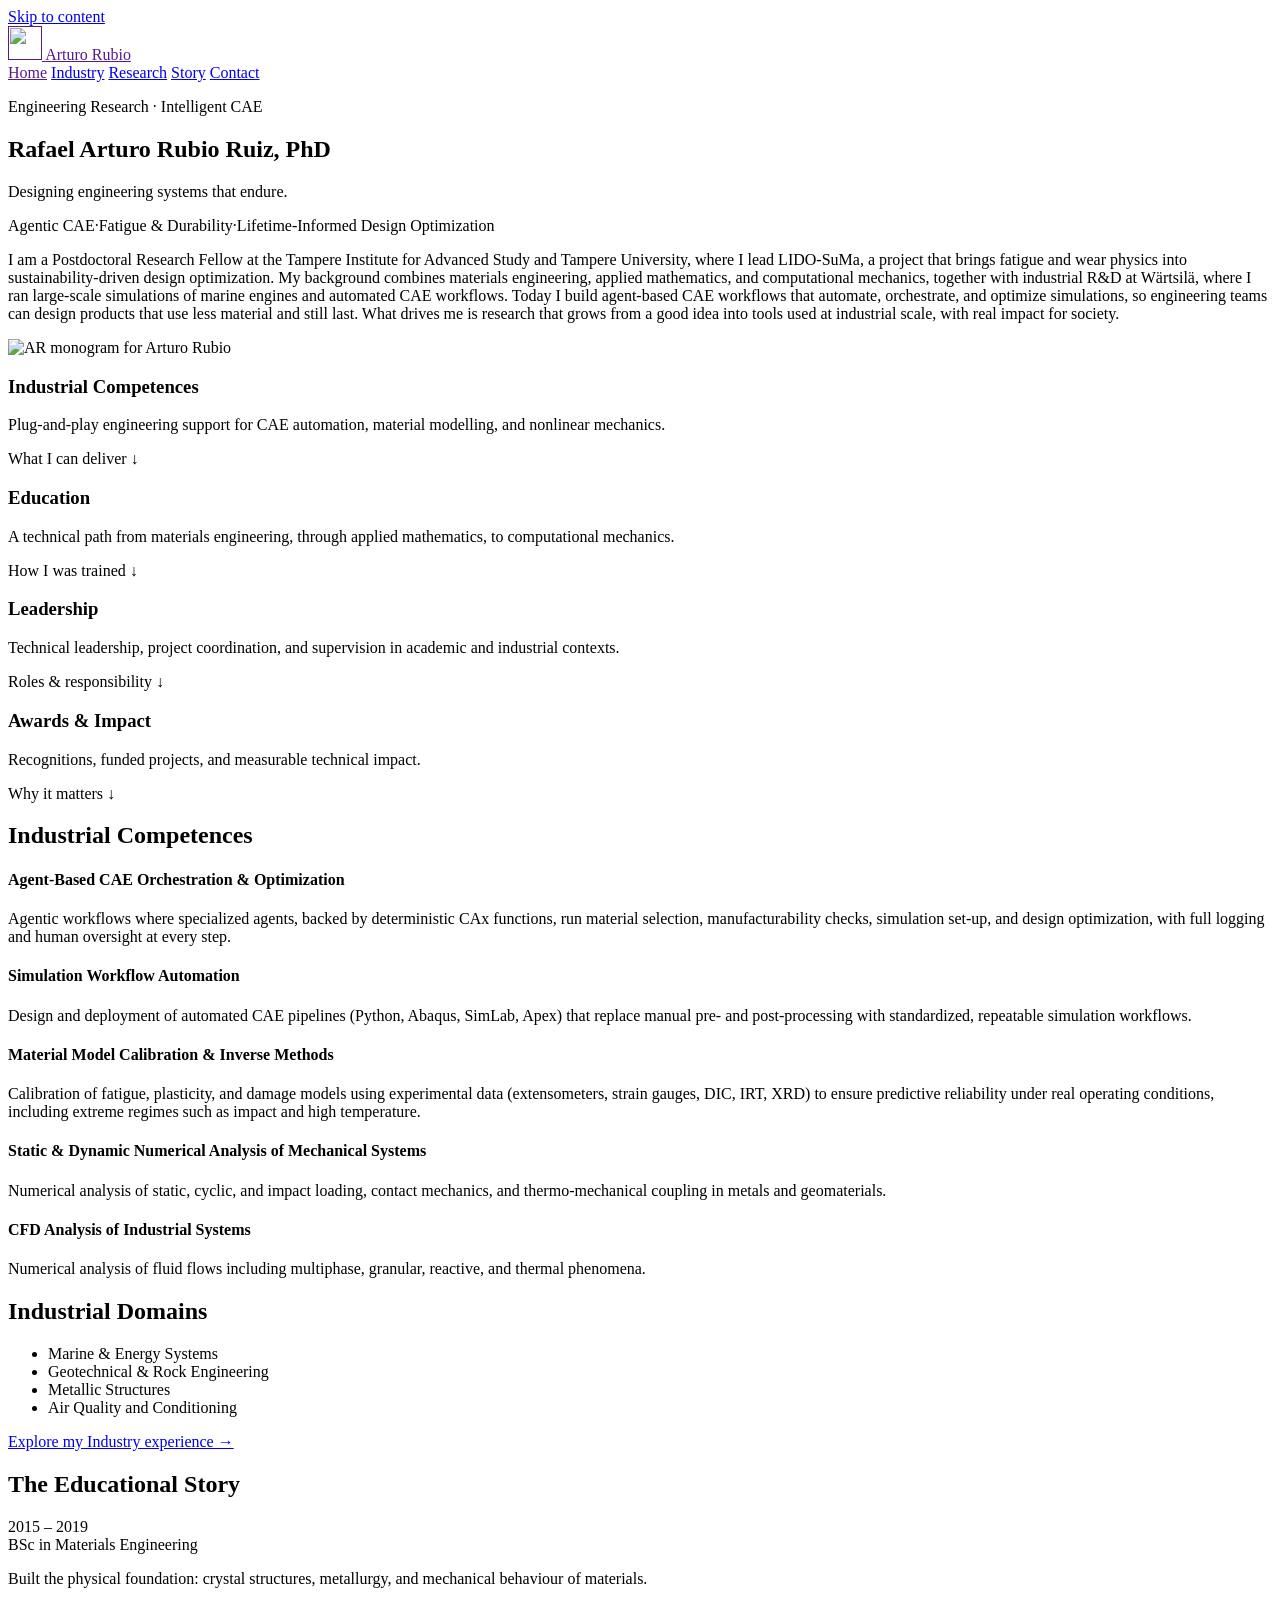
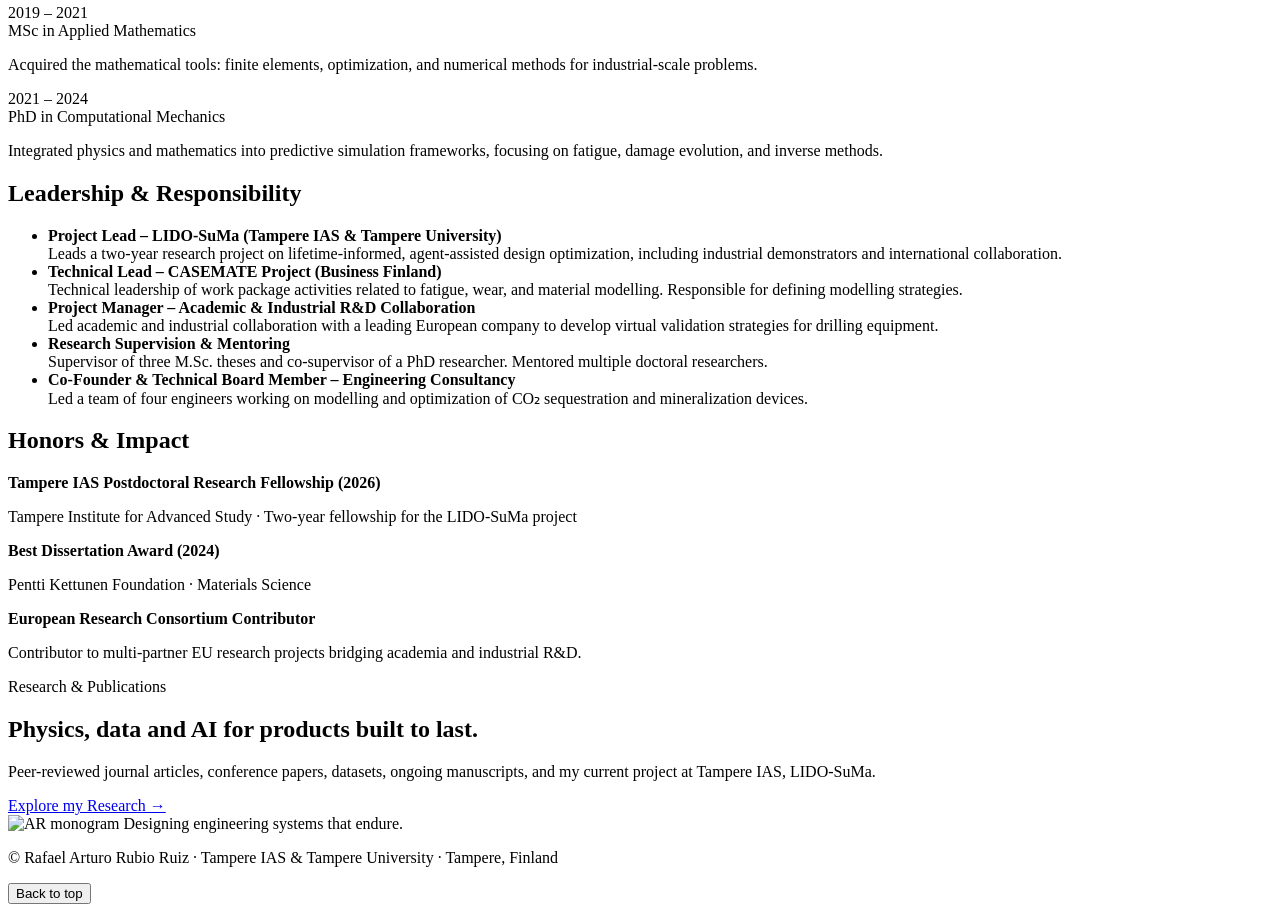
==== commit 87810c39: "Update location from Vaasa to Tampere, Finland Co-Authored-By: Claude Opus 5.5 <noreply@anthropic.co" ====
--- a/index.html
+++ b/index.html
@@ -269,7 +269,7 @@
     <img src="assets/img/logo-mark-dark.svg" alt="AR monogram" width="40" height="40" />
     <span class="footer-slogan">Designing engineering systems that <span class="hl">endure.</span></span>
   </div>
-  <p>© <span id="year"></span> Rafael Arturo Rubio Ruiz · Tampere IAS &amp; Tampere University · Vaasa, Finland</p>
+  <p>© <span id="year"></span> Rafael Arturo Rubio Ruiz · Tampere IAS &amp; Tampere University · Tampere, Finland</p>
 </footer>
 
     <!-- Floating Back to Top -->
